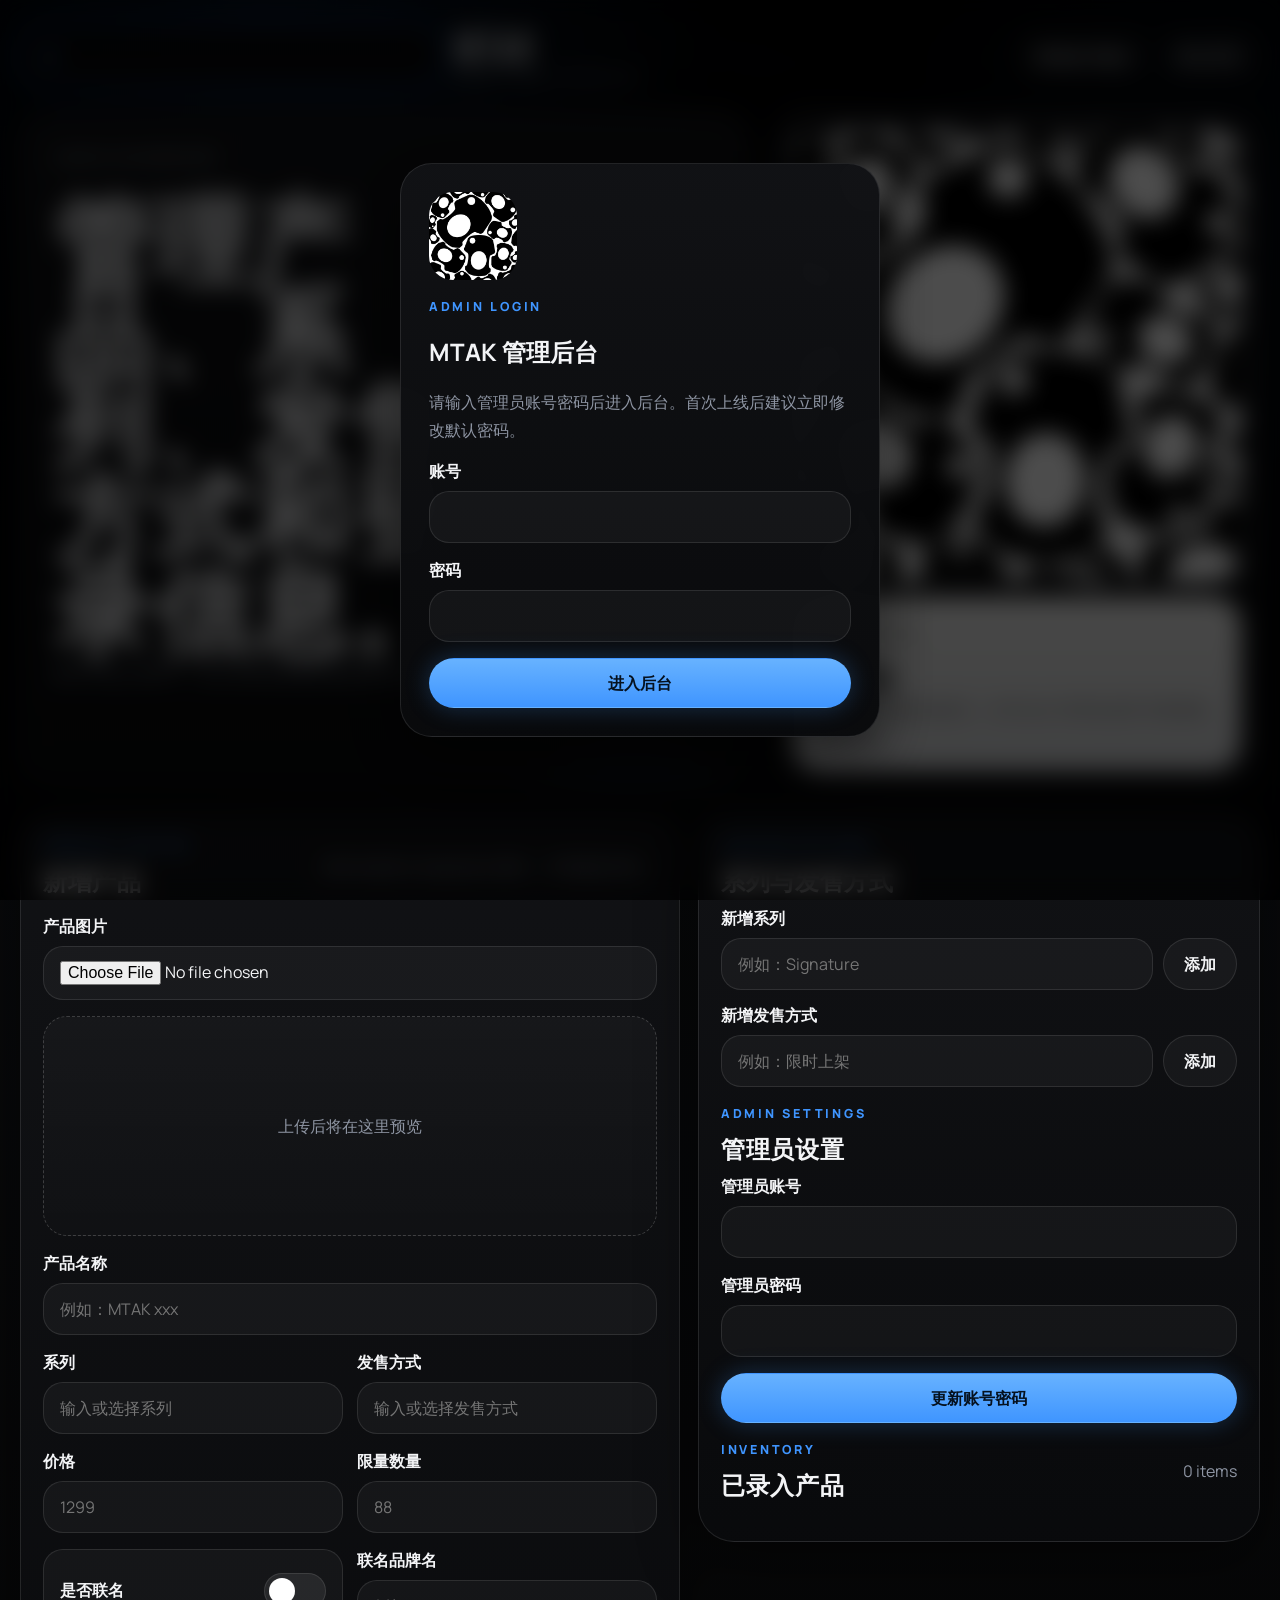
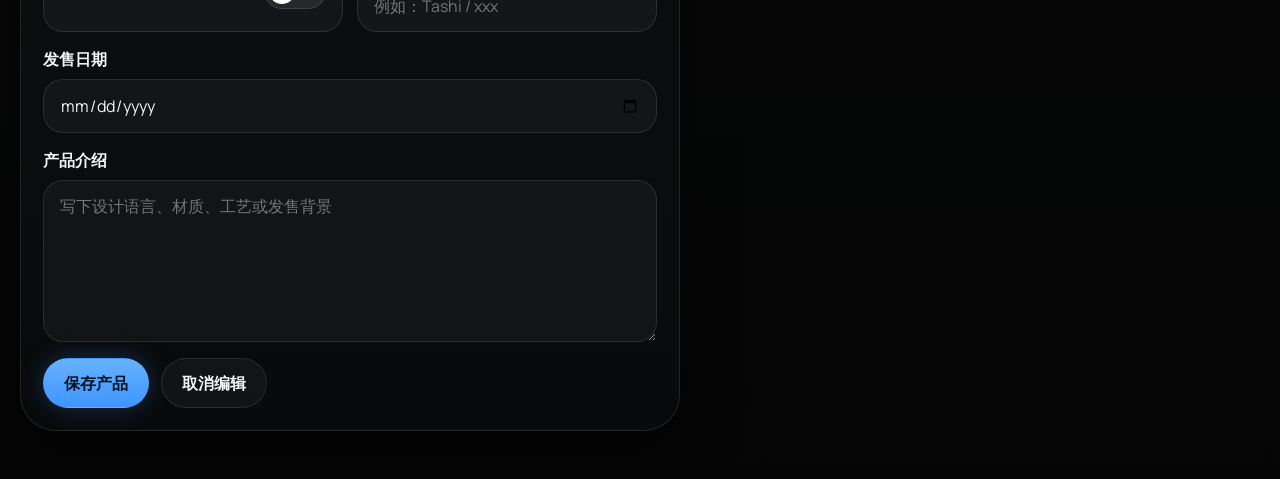
==== admin.html @ 4f071b94 "Build deployable MTAK operations site" ====
<!DOCTYPE html>
<html lang="zh-CN">
<head>
  <meta charset="UTF-8">
  <meta name="viewport" content="width=device-width, initial-scale=1.0">
  <title>MTAK Admin</title>
  <link rel="preconnect" href="https://fonts.googleapis.com">
  <link rel="preconnect" href="https://fonts.gstatic.com" crossorigin>
  <link href="https://fonts.googleapis.com/css2?family=Antonio:wght@400;500;700&family=Manrope:wght@400;500;700;800&display=swap" rel="stylesheet">
  <link rel="stylesheet" href="styles.css">
</head>
<body data-page="admin">
  <div class="site-shell site-shell--admin">
    <header class="admin-hero">
      <nav class="topbar">
        <a class="brand-mark" href="index.html">
          <span class="brand-pill">
            <span class="brand-pill__icon">
              <svg viewBox="0 0 40 40" aria-hidden="true">
                <path d="M20 7L30 28H24L20 19L16 28H10L20 7Z" fill="currentColor"></path>
              </svg>
            </span>
          </span>
          <span class="brand-copy">
            <span class="brand-mark__title">MTAK</span>
            <span class="brand-mark__tag">more than a knuckle</span>
          </span>
        </a>
        <div class="topbar__actions">
          <a class="ghost-link" href="index.html">Visitor View</a>
          <button id="logoutButton" class="ghost-link ghost-link--button" type="button">退出登录</button>
        </div>
      </nav>

      <div class="admin-hero__content">
        <section class="hero__copy hero__copy--admin">
          <p class="eyebrow">Admin Dashboard</p>
          <h1>管理产品、系列、发售方式和登录信息。</h1>
          <p class="hero__text">图片本地上传即可，前台访客会直接浏览你维护好的产品档案。</p>
        </section>

        <aside class="hero__panel">
          <div class="stat-card stat-card--visual">
            <img class="logo-art" src="微信图片_2026-03-20_220011_165.jpg" alt="MTAK logo">
          </div>
          <div class="stat-card">
            <span class="stat-card__label">Admin Access</span>
            <strong id="credentialHint">admin</strong>
            <p>后台账号由服务端保存。你可以在“管理员设置”里更新账号和密码。</p>
          </div>
        </aside>
      </div>
    </header>

    <main class="admin-layout">
      <section class="panel panel--form">
        <div class="panel__header">
          <div>
            <p class="section__eyebrow">Product Editor</p>
            <h2 id="formTitle">新增产品</h2>
          </div>
          <p class="panel__hint">系列与发售方式由你自行维护，不再预设写死。</p>
        </div>

        <form id="productForm" class="product-form">
          <input type="hidden" id="productId">

          <label class="field">
            <span>产品图片</span>
            <input id="imageInput" name="image" type="file" accept="image/*">
          </label>

          <div id="imagePreview" class="image-preview image-preview--empty">
            <span>上传后将在这里预览</span>
          </div>

          <label class="field">
            <span>产品名称</span>
            <input id="nameInput" name="name" type="text" placeholder="例如：MTAK xxx" required>
          </label>

          <div class="form-grid">
            <label class="field">
              <span>系列</span>
              <input id="seriesInput" name="series" type="text" list="seriesOptions" placeholder="输入或选择系列" required>
              <datalist id="seriesOptions"></datalist>
            </label>

            <label class="field">
              <span>发售方式</span>
              <input id="methodInput" name="method" type="text" list="methodOptions" placeholder="输入或选择发售方式" required>
              <datalist id="methodOptions"></datalist>
            </label>
          </div>

          <div class="form-grid">
            <label class="field">
              <span>价格</span>
              <input id="priceInput" name="price" type="number" min="0" step="0.01" placeholder="1299" required>
            </label>

            <label class="field">
              <span>限量数量</span>
              <input id="quantityInput" name="quantity" type="number" min="1" step="1" placeholder="88" required>
            </label>
          </div>

          <div class="form-grid form-grid--collab">
            <label class="toggle-field" for="isCollabInput">
              <span>是否联名</span>
              <button id="isCollabInput" class="switch" type="button" role="switch" aria-checked="false">
                <span class="switch__thumb"></span>
              </button>
            </label>

            <label class="field" id="collabBrandField" hidden>
              <span>联名品牌名</span>
              <input id="collabBrandInput" name="collabBrand" type="text" placeholder="例如：Tashi / xxx">
            </label>
          </div>

          <label class="field">
            <span>发售日期</span>
            <input id="releaseDateInput" name="releaseDate" type="date" required>
          </label>

          <label class="field">
            <span>产品介绍</span>
            <textarea id="introInput" name="intro" rows="6" placeholder="写下设计语言、材质、工艺或发售背景" required></textarea>
          </label>

          <div class="form-actions">
            <button class="button button--primary" type="submit">保存产品</button>
            <button id="cancelEditButton" class="button button--secondary" type="button">取消编辑</button>
          </div>
        </form>
      </section>

      <section class="panel panel--stack">
        <section class="subpanel">
          <div class="panel__header">
            <div>
              <p class="section__eyebrow">Custom Options</p>
              <h2>系列与发售方式</h2>
            </div>
          </div>

          <div class="manager-grid">
            <div class="option-manager">
              <label class="field">
                <span>新增系列</span>
                <div class="inline-field">
                  <input id="newSeriesInput" type="text" placeholder="例如：Signature">
                  <button id="addSeriesButton" class="button button--secondary" type="button">添加</button>
                </div>
              </label>
              <div id="seriesChips" class="chips"></div>
            </div>

            <div class="option-manager">
              <label class="field">
                <span>新增发售方式</span>
                <div class="inline-field">
                  <input id="newMethodInput" type="text" placeholder="例如：限时上架">
                  <button id="addMethodButton" class="button button--secondary" type="button">添加</button>
                </div>
              </label>
              <div id="methodChips" class="chips"></div>
            </div>
          </div>
        </section>

        <section class="subpanel">
          <div class="panel__header">
            <div>
              <p class="section__eyebrow">Admin Settings</p>
              <h2>管理员设置</h2>
            </div>
          </div>

          <form id="credentialForm" class="product-form">
            <label class="field">
              <span>管理员账号</span>
              <input id="adminUserInput" type="text" required>
            </label>
            <label class="field">
              <span>管理员密码</span>
              <input id="adminPasswordInput" type="password" required>
            </label>
            <button class="button button--primary" type="submit">更新账号密码</button>
          </form>
        </section>

        <section class="subpanel">
          <div class="panel__header">
            <div>
              <p class="section__eyebrow">Inventory</p>
              <h2>已录入产品</h2>
            </div>
            <p id="adminCount" class="panel__hint">0 items</p>
          </div>
          <div id="adminList" class="admin-list"></div>
        </section>
      </section>
    </main>
  </div>

  <div id="authGate" class="auth-gate">
    <div class="auth-card">
      <img class="auth-card__logo" src="微信图片_2026-03-20_220011_165.jpg" alt="MTAK logo">
      <p class="eyebrow">Admin Login</p>
      <h2>MTAK 管理后台</h2>
      <p class="auth-card__text">请输入管理员账号密码后进入后台。首次上线后建议立即修改默认密码。</p>
      <form id="loginForm" class="product-form">
        <label class="field">
          <span>账号</span>
          <input id="loginUsername" type="text" autocomplete="username" required>
        </label>
        <label class="field">
          <span>密码</span>
          <input id="loginPassword" type="password" autocomplete="current-password" required>
        </label>
        <button class="button button--primary" type="submit">进入后台</button>
      </form>
      <p id="loginError" class="login-error" hidden>账号或密码错误，请重试。</p>
    </div>
  </div>

  <script src="app.js"></script>
</body>
</html>
---- styles.css ----
:root {
  --bg: #050505;
  --bg-soft: #0d0d0f;
  --surface: #101113;
  --surface-2: #15171b;
  --surface-3: #1a1d22;
  --ink: #f3f4f6;
  --muted: #8e95a3;
  --line: rgba(255, 255, 255, 0.1);
  --line-strong: rgba(82, 151, 255, 0.4);
  --accent: #3f95ff;
  --accent-glow: rgba(63, 149, 255, 0.35);
  --white-panel: #f5f5f3;
  --white-ink: #0c0d10;
  --radius-xl: 36px;
  --radius-lg: 28px;
  --radius-md: 22px;
  --shadow: 0 22px 60px rgba(0, 0, 0, 0.45);
}

* {
  box-sizing: border-box;
}

html {
  scroll-behavior: smooth;
}

body {
  margin: 0;
  color: var(--ink);
  font-family: "Manrope", sans-serif;
  background:
    radial-gradient(circle at 20% 0%, rgba(63, 149, 255, 0.14), transparent 20%),
    radial-gradient(circle at 100% 10%, rgba(63, 149, 255, 0.08), transparent 18%),
    linear-gradient(180deg, #020203 0%, #08090b 38%, #050505 100%);
}

body::before {
  position: fixed;
  inset: 0;
  z-index: -2;
  content: "";
  background:
    linear-gradient(rgba(255, 255, 255, 0.025) 1px, transparent 1px),
    linear-gradient(90deg, rgba(255, 255, 255, 0.025) 1px, transparent 1px);
  background-size: 42px 42px;
  opacity: 0.45;
}

body::after {
  position: fixed;
  inset: 0;
  z-index: -1;
  content: "";
  background:
    radial-gradient(circle at center, transparent 55%, rgba(0, 0, 0, 0.4) 100%);
  pointer-events: none;
}

.site-shell {
  width: min(1240px, calc(100% - 28px));
  margin: 0 auto;
  padding: 18px 0 48px;
}

.topbar,
.hero__content,
.section,
.admin-layout,
.admin-hero__content {
  animation: rise 0.7s ease both;
}

.topbar {
  display: flex;
  justify-content: space-between;
  align-items: center;
  gap: 16px;
}

.topbar__actions {
  display: flex;
  flex-wrap: wrap;
  gap: 10px;
}

.brand-mark {
  display: inline-flex;
  align-items: center;
  gap: 14px;
  color: var(--ink);
  text-decoration: none;
}

.brand-copy {
  display: grid;
  gap: 4px;
}

.brand-pill {
  display: inline-flex;
  align-items: center;
  width: min(46vw, 420px);
  min-width: 140px;
  height: 58px;
  padding: 8px;
  border: 1px solid rgba(63, 149, 255, 0.45);
  border-radius: 999px;
  background: linear-gradient(180deg, rgba(5, 5, 6, 0.96), rgba(9, 10, 12, 0.96));
  box-shadow:
    inset 0 0 0 1px rgba(63, 149, 255, 0.08),
    0 0 0 1px rgba(63, 149, 255, 0.12),
    0 0 30px rgba(8, 74, 178, 0.22);
}

.brand-pill__icon {
  display: grid;
  place-items: center;
  width: 42px;
  height: 42px;
  border-radius: 50%;
  color: var(--accent);
  text-shadow: 0 0 12px var(--accent-glow);
}

.brand-pill__icon svg {
  width: 22px;
  height: 22px;
  filter: drop-shadow(0 0 8px rgba(63, 149, 255, 0.4));
}

.brand-mark__title {
  display: block;
  font-family: "Antonio", sans-serif;
  font-size: clamp(1.5rem, 3.2vw, 2.4rem);
  line-height: 1;
  letter-spacing: 0.08em;
}

.brand-mark__tag {
  display: block;
  color: var(--muted);
  font-size: 0.8rem;
  letter-spacing: 0.18em;
  text-transform: uppercase;
}

.ghost-link {
  display: inline-flex;
  align-items: center;
  min-height: 48px;
  padding: 0 18px;
  border: 1px solid var(--line);
  border-radius: 999px;
  color: var(--ink);
  background: rgba(255, 255, 255, 0.03);
  text-decoration: none;
  font-weight: 800;
  transition: border-color 0.18s ease, transform 0.18s ease, box-shadow 0.18s ease;
}

.ghost-link:hover {
  transform: translateY(-1px);
  border-color: var(--line-strong);
  box-shadow: 0 0 18px rgba(63, 149, 255, 0.12);
}

.ghost-link--button {
  font: inherit;
  cursor: pointer;
}

.hero,
.admin-hero {
  padding: 8px 0 24px;
}

.hero__content,
.admin-hero__content {
  display: grid;
  grid-template-columns: 1.2fr 0.8fr;
  gap: 22px;
  margin-top: 26px;
}

.hero__copy,
.admin-hero__content > div:first-child,
.admin-hero__content > section:first-child,
.hero__panel,
.section,
.panel,
.dialog {
  border: 1px solid var(--line);
  border-radius: var(--radius-xl);
  background:
    linear-gradient(180deg, rgba(17, 18, 21, 0.98), rgba(9, 10, 12, 0.98));
  box-shadow: var(--shadow);
  backdrop-filter: blur(16px);
}

.hero__copy,
.admin-hero__content > div:first-child,
.admin-hero__content > section:first-child {
  position: relative;
  overflow: hidden;
  padding: 34px;
}

.hero__copy::before,
.admin-hero__content > div:first-child::before,
.admin-hero__content > section:first-child::before {
  position: absolute;
  inset: auto -10% -45% auto;
  width: 380px;
  height: 380px;
  border-radius: 50%;
  background: radial-gradient(circle, rgba(63, 149, 255, 0.18), transparent 64%);
  content: "";
}

.hero__copy h1,
.admin-hero__content h1,
.section h2,
.panel h2,
.dialog__content h3 {
  margin: 0;
  font-family: "Antonio", sans-serif;
  font-weight: 700;
  line-height: 0.96;
  letter-spacing: 0.03em;
}

.hero__copy h1,
.admin-hero__content h1 {
  font-size: clamp(3rem, 7.5vw, 6rem);
  max-width: 9.5ch;
}

.hero__text,
.admin-hero__content p,
.panel__hint,
.catalog-meta__hint,
.dialog__intro,
.muted {
  color: var(--muted);
  line-height: 1.75;
}

.eyebrow,
.section__eyebrow {
  margin: 0 0 12px;
  color: var(--accent);
  font-size: 0.78rem;
  font-weight: 800;
  letter-spacing: 0.22em;
  text-transform: uppercase;
}

.hero__actions,
.admin-hero__actions,
.form-actions,
.filters {
  display: flex;
  flex-wrap: wrap;
  gap: 12px;
}

.profile-meta {
  display: flex;
  flex-wrap: wrap;
  gap: 10px;
  margin-top: 16px;
}

.profile-chip {
  display: inline-flex;
  align-items: center;
  min-height: 38px;
  padding: 0 14px;
  border: 1px solid rgba(255, 255, 255, 0.08);
  border-radius: 999px;
  color: var(--ink);
  background: rgba(255, 255, 255, 0.04);
  font-weight: 700;
}

.hero__actions {
  margin-top: 22px;
}

.button {
  display: inline-flex;
  align-items: center;
  justify-content: center;
  min-height: 50px;
  padding: 0 20px;
  border: 1px solid transparent;
  border-radius: 999px;
  cursor: pointer;
  font: inherit;
  font-weight: 800;
  text-decoration: none;
  transition: transform 0.18s ease, box-shadow 0.18s ease, border-color 0.18s ease, background 0.18s ease;
}

.button:hover {
  transform: translateY(-1px);
}

.button--primary {
  color: #05111f;
  background: linear-gradient(180deg, #67b2ff, #3f95ff);
  box-shadow: 0 0 24px rgba(63, 149, 255, 0.26);
}

.button--secondary {
  color: var(--ink);
  background: rgba(255, 255, 255, 0.04);
  border-color: var(--line);
}

.button--danger {
  color: #fff;
  background: linear-gradient(180deg, #282a30, #18191d);
  border-color: rgba(255, 255, 255, 0.08);
}

.hero__panel {
  display: grid;
  gap: 16px;
  padding: 18px;
}

.stat-card {
  border: 1px solid var(--line);
  border-radius: var(--radius-lg);
  background:
    linear-gradient(180deg, rgba(245, 245, 243, 0.98), rgba(227, 229, 232, 0.95));
  color: var(--white-ink);
  padding: 20px;
}

.stat-card strong {
  display: block;
  margin-top: 10px;
  font-family: "Antonio", sans-serif;
  font-size: 2rem;
}

.stat-card p,
.stat-card__label {
  margin: 0;
  color: rgba(12, 13, 16, 0.65);
  line-height: 1.7;
}

.stat-card--visual {
  min-height: 250px;
  padding: 0;
  overflow: hidden;
}

.logo-art {
  width: 100%;
  height: 100%;
  object-fit: cover;
  display: block;
  background: #f4f4f1;
}

.knuckle-pattern {
  position: relative;
  width: 100%;
  height: 100%;
  background: #f4f4f1;
}

.knuckle-pattern span {
  position: absolute;
  display: block;
  background: #020202;
  border-radius: 42% 58% 48% 52% / 46% 40% 60% 54%;
}

.knuckle-pattern span::before,
.knuckle-pattern span::after {
  position: absolute;
  content: "";
  background: #f4f4f1;
  border-radius: 50%;
}

.knuckle-pattern span:nth-child(1) {
  inset: 8% 42% 42% 8%;
}

.knuckle-pattern span:nth-child(1)::before {
  width: 44%;
  height: 44%;
  left: 20%;
  top: 22%;
}

.knuckle-pattern span:nth-child(1)::after {
  width: 12%;
  height: 12%;
  right: 14%;
  top: 12%;
}

.knuckle-pattern span:nth-child(2) {
  inset: 12% 8% 48% 64%;
}

.knuckle-pattern span:nth-child(2)::before {
  width: 42%;
  height: 42%;
  left: 20%;
  top: 20%;
}

.knuckle-pattern span:nth-child(2)::after {
  width: 14%;
  height: 14%;
  right: 10%;
  bottom: 14%;
}

.knuckle-pattern span:nth-child(3) {
  inset: 50% 52% 8% 10%;
}

.knuckle-pattern span:nth-child(3)::before {
  width: 42%;
  height: 42%;
  left: 22%;
  top: 22%;
}

.knuckle-pattern span:nth-child(3)::after {
  width: 12%;
  height: 12%;
  right: 12%;
  bottom: 12%;
}

.knuckle-pattern span:nth-child(4) {
  inset: 54% 24% 8% 42%;
}

.knuckle-pattern span:nth-child(4)::before {
  width: 40%;
  height: 46%;
  left: 28%;
  top: 25%;
}

.knuckle-pattern span:nth-child(4)::after {
  width: 12%;
  height: 12%;
  left: 18%;
  top: 12%;
}

.knuckle-pattern span:nth-child(5) {
  inset: 56% 4% 10% 76%;
}

.knuckle-pattern span:nth-child(5)::before {
  width: 42%;
  height: 42%;
  left: 22%;
  top: 22%;
}

.knuckle-pattern span:nth-child(5)::after {
  width: 12%;
  height: 12%;
  right: 10%;
  bottom: 12%;
}

.knuckle-pattern span:nth-child(6) {
  inset: 8% 78% 66% 2%;
}

.knuckle-pattern span:nth-child(6)::before {
  width: 36%;
  height: 36%;
  left: 20%;
  top: 20%;
}

.knuckle-pattern span:nth-child(6)::after {
  width: 12%;
  height: 12%;
  right: 10%;
  bottom: 10%;
}

.section {
  padding: 22px;
  margin-top: 18px;
}

.section--filters {
  display: flex;
  justify-content: space-between;
  align-items: end;
  gap: 18px;
}

.catalog-meta {
  display: flex;
  justify-content: space-between;
  gap: 16px;
  align-items: center;
  margin-bottom: 18px;
}

.catalog-meta p {
  margin: 0;
}

.product-grid {
  display: grid;
  grid-template-columns: repeat(auto-fit, minmax(260px, 1fr));
  gap: 16px;
}

.product-card {
  overflow: hidden;
  border: 1px solid var(--line);
  border-radius: 26px;
  background: linear-gradient(180deg, #f2f2ef 0%, #dedfde 100%);
  color: var(--white-ink);
  box-shadow: var(--shadow);
  transition: transform 0.2s ease, box-shadow 0.2s ease;
}

.product-card:hover {
  transform: translateY(-4px);
  box-shadow: 0 0 0 1px rgba(63, 149, 255, 0.25), 0 26px 60px rgba(0, 0, 0, 0.4);
}

.product-card__image {
  position: relative;
  aspect-ratio: 1 / 1;
  overflow: hidden;
  background: #0c0c0f;
}

.product-card__image::after {
  position: absolute;
  inset: auto 0 0;
  height: 50%;
  content: "";
  background: linear-gradient(180deg, transparent, rgba(0, 0, 0, 0.22));
}

.product-card__image img,
.dialog__image-wrap img,
.image-preview img,
.admin-item__thumb img {
  width: 100%;
  height: 100%;
  object-fit: cover;
  display: block;
}

.product-card__body {
  padding: 18px;
}

.product-card__header,
.admin-item__header {
  display: flex;
  justify-content: space-between;
  gap: 16px;
  align-items: start;
}

.product-card h3,
.admin-item h3 {
  margin: 10px 0 0;
  font-size: 1.3rem;
}

.price-tag {
  font-family: "Antonio", sans-serif;
  font-size: 1.75rem;
  line-height: 1;
  letter-spacing: 0.03em;
}

.pill-row,
.spec-grid,
.dialog__specs {
  display: flex;
  flex-wrap: wrap;
  gap: 8px;
}

.pill,
.spec-chip {
  display: inline-flex;
  align-items: center;
  min-height: 34px;
  padding: 0 12px;
  border: 1px solid rgba(63, 149, 255, 0.18);
  border-radius: 999px;
  background: rgba(63, 149, 255, 0.08);
  color: inherit;
  font-size: 0.88rem;
  font-weight: 700;
}

.pill--accent,
.spec-chip--accent {
  border-color: rgba(63, 149, 255, 0.35);
  background: rgba(63, 149, 255, 0.16);
}

.product-card__footer,
.admin-item__footer {
  display: flex;
  justify-content: space-between;
  gap: 14px;
  align-items: center;
  margin-top: 18px;
}

.link-button,
.text-button {
  padding: 0;
  border: 0;
  background: none;
  color: var(--accent);
  font: inherit;
  font-weight: 800;
  cursor: pointer;
}

.text-button--danger {
  color: #ff7979;
}

.empty-state {
  padding: 42px 18px;
  text-align: center;
}

.empty-state__logo {
  width: 96px;
  height: 96px;
  margin-bottom: 14px;
  border-radius: 24px;
}

.empty-state--dark {
  border: 1px dashed var(--line);
  border-radius: 24px;
  background: rgba(255, 255, 255, 0.02);
}

.field {
  display: grid;
  gap: 8px;
}

.field span {
  font-weight: 800;
}

.field input,
.field select,
.field textarea {
  width: 100%;
  border: 1px solid var(--line);
  border-radius: 20px;
  padding: 14px 16px;
  color: var(--ink);
  background: rgba(255, 255, 255, 0.04);
  font: inherit;
}

.field input:focus,
.field select:focus,
.field textarea:focus {
  outline: none;
  border-color: var(--line-strong);
  box-shadow: 0 0 0 3px rgba(63, 149, 255, 0.12);
}

.field textarea {
  resize: vertical;
}

.field--compact {
  min-width: 180px;
}

.field--wide {
  min-width: 240px;
}

.admin-layout {
  display: grid;
  grid-template-columns: minmax(0, 1.08fr) minmax(340px, 0.92fr);
  gap: 18px;
  align-items: start;
}

.panel--stack {
  display: grid;
  gap: 18px;
}

.subpanel {
  padding: 0;
}

.panel {
  padding: 22px;
}

.panel__header {
  display: flex;
  justify-content: space-between;
  gap: 16px;
  align-items: start;
  margin-bottom: 18px;
}

.product-form,
.admin-list {
  display: grid;
  gap: 16px;
}

.manager-grid,
.chips {
  display: grid;
  gap: 14px;
}

.toggle-field {
  display: flex;
  justify-content: space-between;
  align-items: center;
  gap: 16px;
  min-height: 56px;
  padding: 0 16px;
  border: 1px solid var(--line);
  border-radius: 20px;
  background: rgba(255, 255, 255, 0.04);
}

.toggle-field span {
  font-weight: 800;
}

.switch {
  position: relative;
  width: 62px;
  height: 36px;
  border: 1px solid rgba(255, 255, 255, 0.1);
  border-radius: 999px;
  background: rgba(255, 255, 255, 0.08);
  cursor: pointer;
  transition: background 0.2s ease, border-color 0.2s ease;
}

.switch__thumb {
  position: absolute;
  top: 4px;
  left: 4px;
  width: 26px;
  height: 26px;
  border-radius: 50%;
  background: white;
  transition: transform 0.2s ease;
}

.switch.is-on {
  background: rgba(63, 149, 255, 0.24);
  border-color: rgba(63, 149, 255, 0.45);
}

.switch.is-on .switch__thumb {
  transform: translateX(26px);
}

.inline-field {
  display: grid;
  grid-template-columns: 1fr auto;
  gap: 10px;
}

.manage-chip {
  display: inline-flex;
  align-items: center;
  gap: 10px;
  width: fit-content;
  max-width: 100%;
  padding: 10px 12px;
  border: 1px solid rgba(63, 149, 255, 0.18);
  border-radius: 999px;
  background: rgba(255, 255, 255, 0.03);
}

.manage-chip button {
  width: 24px;
  height: 24px;
  border: 0;
  border-radius: 50%;
  color: var(--ink);
  background: rgba(255, 255, 255, 0.06);
  cursor: pointer;
}

.image-preview {
  display: grid;
  place-items: center;
  min-height: 220px;
  overflow: hidden;
  border: 1px dashed rgba(255, 255, 255, 0.18);
  border-radius: 24px;
  color: var(--muted);
  background: linear-gradient(180deg, rgba(255, 255, 255, 0.03), rgba(255, 255, 255, 0.01));
}

.image-preview--empty {
  padding: 18px;
}

.form-grid {
  display: grid;
  grid-template-columns: repeat(2, minmax(0, 1fr));
  gap: 14px;
}

.admin-item {
  display: grid;
  grid-template-columns: 112px minmax(0, 1fr);
  gap: 14px;
  padding: 14px;
  border: 1px solid var(--line);
  border-radius: 24px;
  background: linear-gradient(180deg, rgba(18, 19, 22, 0.98), rgba(10, 11, 13, 0.98));
}

.admin-item__thumb {
  aspect-ratio: 1 / 1;
  overflow: hidden;
  border-radius: 18px;
  background: #0a0b0d;
}

.admin-item__body p {
  margin: 8px 0 0;
}

.admin-item__actions {
  display: flex;
  gap: 10px;
}

.dialog {
  width: min(980px, calc(100% - 24px));
  padding: 0;
  overflow: hidden;
}

.dialog::backdrop {
  background: rgba(0, 0, 0, 0.78);
  backdrop-filter: blur(8px);
}

.dialog[open] {
  display: grid;
  grid-template-columns: minmax(0, 1.1fr) minmax(320px, 0.9fr);
}

.dialog__image-wrap {
  min-height: 100%;
  background: #050505;
}

.dialog__content {
  position: relative;
  padding: 28px;
}

.dialog__content h3 {
  font-size: 2.4rem;
}

.dialog__close {
  position: absolute;
  top: 14px;
  right: 14px;
  width: 42px;
  height: 42px;
  border: 1px solid var(--line);
  border-radius: 50%;
  color: var(--ink);
  background: rgba(255, 255, 255, 0.04);
  font-size: 1.8rem;
  cursor: pointer;
}

.auth-gate {
  position: fixed;
  inset: 0;
  display: grid;
  place-items: center;
  padding: 20px;
  background: rgba(0, 0, 0, 0.7);
  backdrop-filter: blur(12px);
  z-index: 40;
  transition: opacity 0.25s ease, visibility 0.25s ease;
}

.auth-gate.is-hidden {
  opacity: 0;
  visibility: hidden;
  pointer-events: none;
}

.auth-card {
  width: min(480px, 100%);
  padding: 28px;
  border: 1px solid var(--line);
  border-radius: 32px;
  background: linear-gradient(180deg, rgba(17, 18, 21, 0.98), rgba(9, 10, 12, 0.98));
  box-shadow: var(--shadow);
}

.auth-card__logo {
  width: 88px;
  height: 88px;
  border-radius: 24px;
  margin-bottom: 18px;
  display: block;
}

.auth-card__text,
.login-error {
  color: var(--muted);
  line-height: 1.75;
}

.login-error {
  color: #ff8b8b;
}

.is-locked .site-shell--admin {
  filter: blur(8px);
  pointer-events: none;
  user-select: none;
}

.site-shell--admin {
  transition: filter 0.25s ease;
}

@keyframes rise {
  from {
    opacity: 0;
    transform: translateY(12px);
  }
  to {
    opacity: 1;
    transform: translateY(0);
  }
}

@media (max-width: 940px) {
  .hero__content,
  .admin-layout,
  .admin-hero__content,
  .dialog[open] {
    grid-template-columns: 1fr;
  }

  .section--filters,
  .catalog-meta,
  .panel__header {
    align-items: start;
    flex-direction: column;
  }
}

@media (max-width: 720px) {
  .site-shell {
    width: min(100% - 20px, 1240px);
  }

  .brand-mark {
    gap: 10px;
  }

  .brand-pill {
    width: min(52vw, 220px);
    min-width: 98px;
    height: 50px;
  }

  .brand-copy {
    gap: 2px;
  }

  .form-grid,
  .admin-item {
    grid-template-columns: 1fr;
  }

  .inline-field {
    grid-template-columns: 1fr;
  }

  .hero__copy,
  .admin-hero__content > div:first-child,
  .hero__panel,
  .panel,
  .section {
    padding: 18px;
    border-radius: 26px;
  }

  .hero__copy h1,
  .admin-hero__content h1 {
    max-width: none;
    font-size: 2.9rem;
  }
}
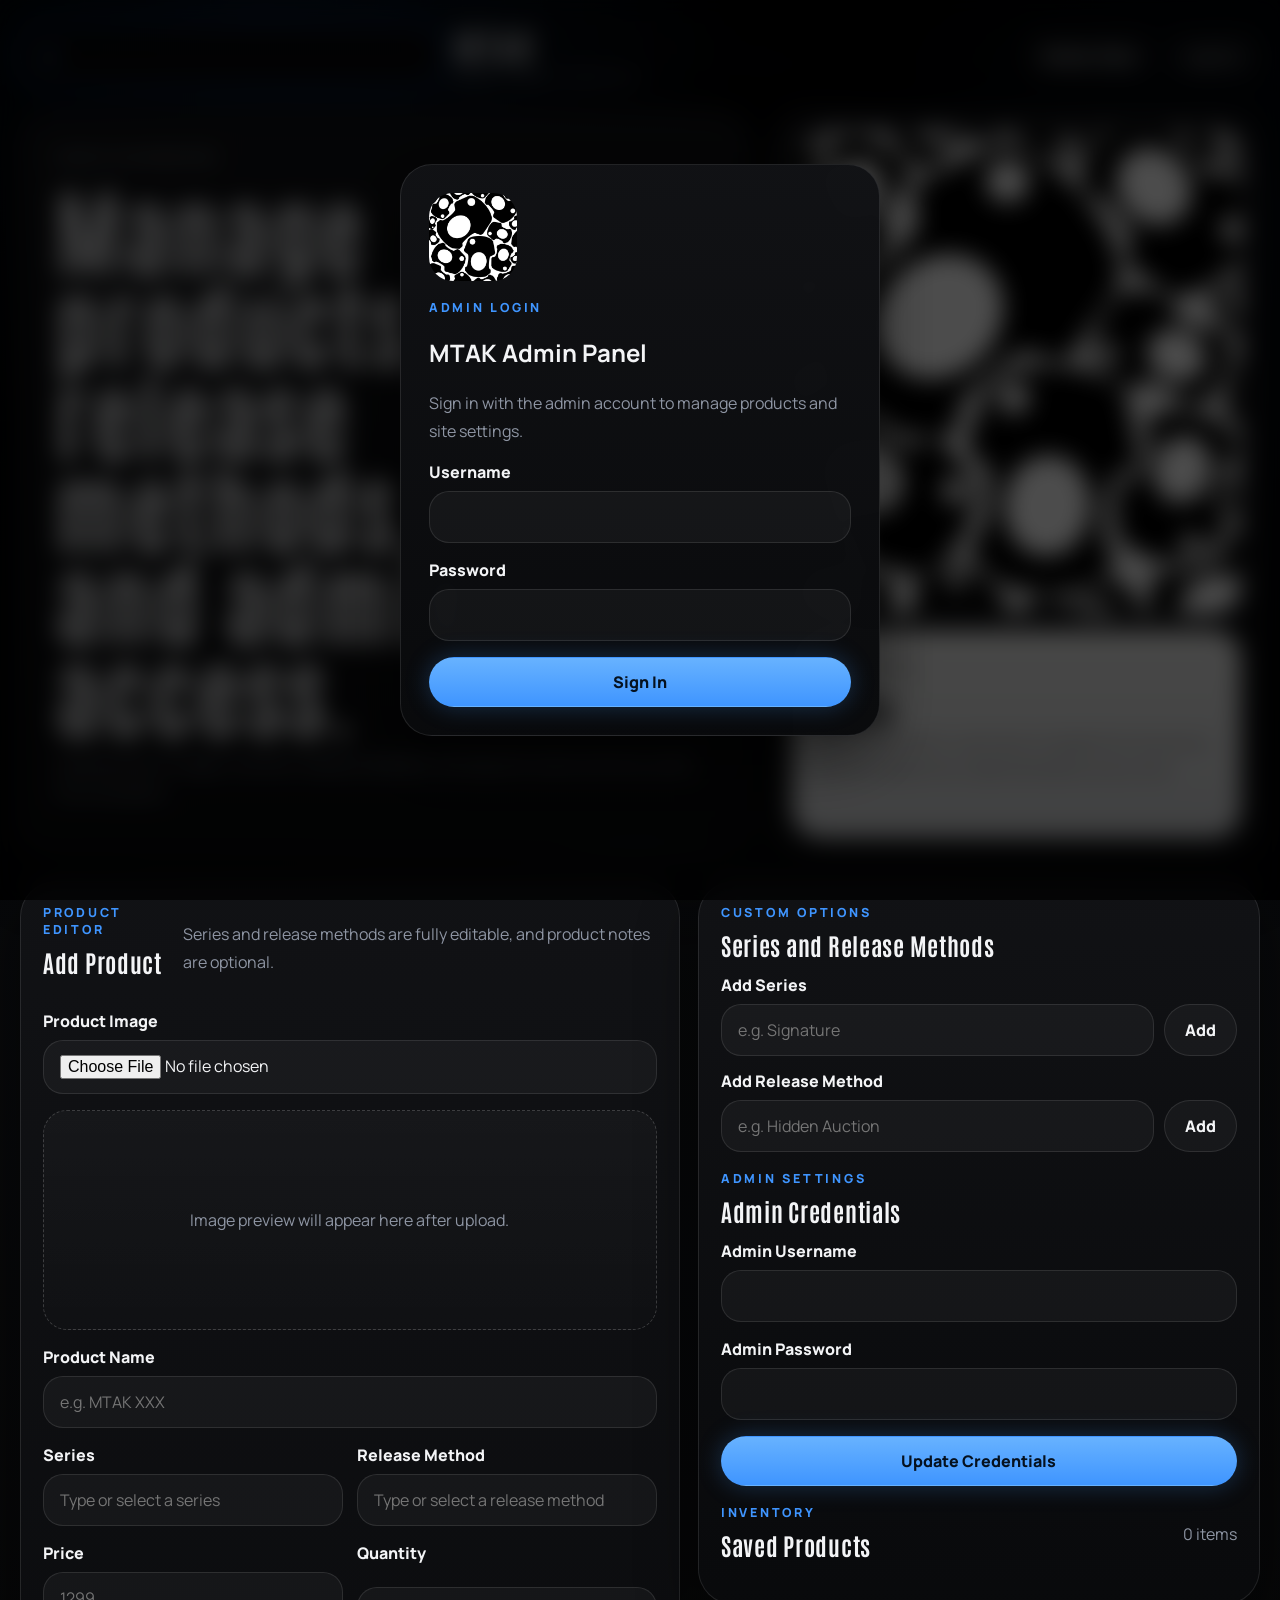
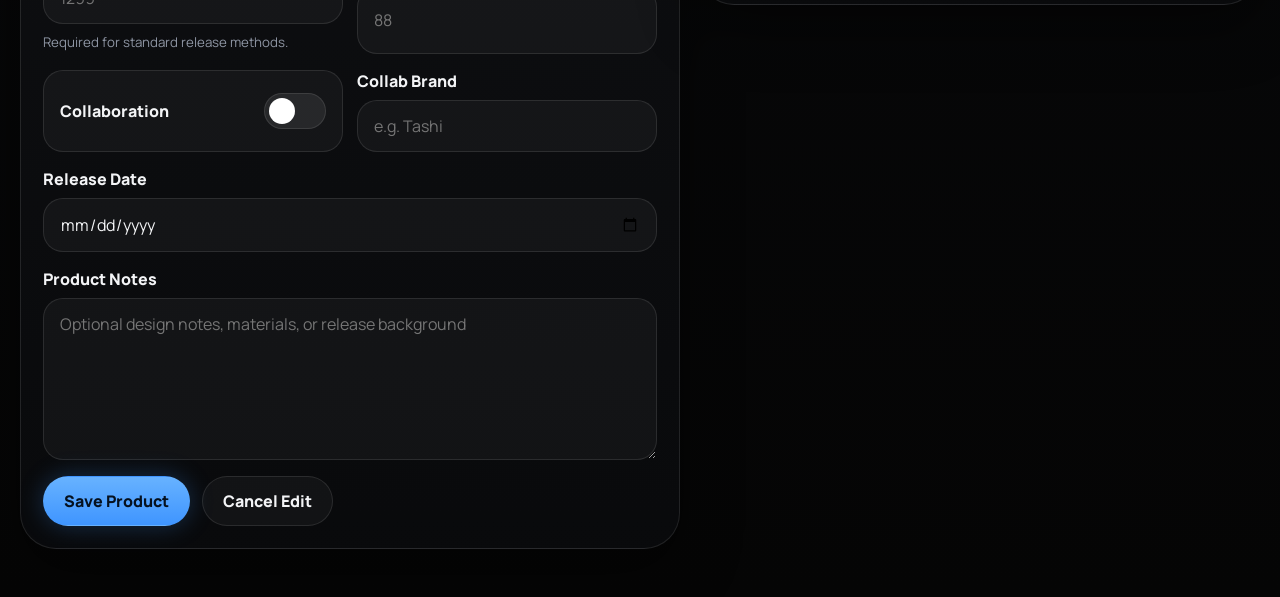
==== commit 3e954ba3: "update site" ====
--- a/admin.html
+++ b/admin.html
@@ -1,5 +1,5 @@
 <!DOCTYPE html>
-<html lang="zh-CN">
+<html lang="en">
 <head>
   <meta charset="UTF-8">
   <meta name="viewport" content="width=device-width, initial-scale=1.0">
@@ -28,15 +28,17 @@
         </a>
         <div class="topbar__actions">
           <a class="ghost-link" href="index.html">Visitor View</a>
-          <button id="logoutButton" class="ghost-link ghost-link--button" type="button">退出登录</button>
+          <button id="logoutButton" class="ghost-link ghost-link--button" type="button">Log Out</button>
         </div>
       </nav>
 
       <div class="admin-hero__content">
         <section class="hero__copy hero__copy--admin">
           <p class="eyebrow">Admin Dashboard</p>
-          <h1>管理产品、系列、发售方式和登录信息。</h1>
-          <p class="hero__text">图片本地上传即可，前台访客会直接浏览你维护好的产品档案。</p>
+          <h1>Manage products, release methods, and admin access.</h1>
+          <p class="hero__text">
+            Upload product images, maintain release metadata, and keep the visitor archive current from one place.
+          </p>
         </section>
 
         <aside class="hero__panel">
@@ -46,7 +48,7 @@
           <div class="stat-card">
             <span class="stat-card__label">Admin Access</span>
             <strong id="credentialHint">admin</strong>
-            <p>后台账号由服务端保存。你可以在“管理员设置”里更新账号和密码。</p>
+            <p>The current admin username is loaded from the server. You can update the credentials below at any time.</p>
           </div>
         </aside>
       </div>
@@ -57,81 +59,82 @@
         <div class="panel__header">
           <div>
             <p class="section__eyebrow">Product Editor</p>
-            <h2 id="formTitle">新增产品</h2>
-          </div>
-          <p class="panel__hint">系列与发售方式由你自行维护，不再预设写死。</p>
+            <h2 id="formTitle">Add Product</h2>
+          </div>
+          <p class="panel__hint">Series and release methods are fully editable, and product notes are optional.</p>
         </div>
 
         <form id="productForm" class="product-form">
           <input type="hidden" id="productId">
 
           <label class="field">
-            <span>产品图片</span>
+            <span>Product Image</span>
             <input id="imageInput" name="image" type="file" accept="image/*">
           </label>
 
           <div id="imagePreview" class="image-preview image-preview--empty">
-            <span>上传后将在这里预览</span>
-          </div>
-
-          <label class="field">
-            <span>产品名称</span>
-            <input id="nameInput" name="name" type="text" placeholder="例如：MTAK xxx" required>
+            <span>Image preview will appear here after upload.</span>
+          </div>
+
+          <label class="field">
+            <span>Product Name</span>
+            <input id="nameInput" name="name" type="text" placeholder="e.g. MTAK XXX" required>
           </label>
 
           <div class="form-grid">
             <label class="field">
-              <span>系列</span>
-              <input id="seriesInput" name="series" type="text" list="seriesOptions" placeholder="输入或选择系列" required>
+              <span>Series</span>
+              <input id="seriesInput" name="series" type="text" list="seriesOptions" placeholder="Type or select a series" required>
               <datalist id="seriesOptions"></datalist>
             </label>
 
             <label class="field">
-              <span>发售方式</span>
-              <input id="methodInput" name="method" type="text" list="methodOptions" placeholder="输入或选择发售方式" required>
+              <span>Release Method</span>
+              <input id="methodInput" name="method" type="text" list="methodOptions" placeholder="Type or select a release method" required>
               <datalist id="methodOptions"></datalist>
             </label>
           </div>
 
           <div class="form-grid">
             <label class="field">
-              <span>价格</span>
-              <input id="priceInput" name="price" type="number" min="0" step="0.01" placeholder="1299" required>
-            </label>
-
-            <label class="field">
-              <span>限量数量</span>
+              <span>Price</span>
+              <input id="priceInput" name="price" type="number" min="0" step="0.01" placeholder="1299">
+              <small id="priceHelp" class="field__hint">Not required for Hidden Auction.</small>
+            </label>
+
+            <label class="field">
+              <span>Quantity</span>
               <input id="quantityInput" name="quantity" type="number" min="1" step="1" placeholder="88" required>
             </label>
           </div>
 
           <div class="form-grid form-grid--collab">
             <label class="toggle-field" for="isCollabInput">
-              <span>是否联名</span>
+              <span>Collaboration</span>
               <button id="isCollabInput" class="switch" type="button" role="switch" aria-checked="false">
                 <span class="switch__thumb"></span>
               </button>
             </label>
 
             <label class="field" id="collabBrandField" hidden>
-              <span>联名品牌名</span>
-              <input id="collabBrandInput" name="collabBrand" type="text" placeholder="例如：Tashi / xxx">
-            </label>
-          </div>
-
-          <label class="field">
-            <span>发售日期</span>
+              <span>Collab Brand</span>
+              <input id="collabBrandInput" name="collabBrand" type="text" placeholder="e.g. Tashi">
+            </label>
+          </div>
+
+          <label class="field">
+            <span>Release Date</span>
             <input id="releaseDateInput" name="releaseDate" type="date" required>
           </label>
 
           <label class="field">
-            <span>产品介绍</span>
-            <textarea id="introInput" name="intro" rows="6" placeholder="写下设计语言、材质、工艺或发售背景" required></textarea>
+            <span>Product Notes</span>
+            <textarea id="introInput" name="intro" rows="6" placeholder="Optional design notes, materials, or release background"></textarea>
           </label>
 
           <div class="form-actions">
-            <button class="button button--primary" type="submit">保存产品</button>
-            <button id="cancelEditButton" class="button button--secondary" type="button">取消编辑</button>
+            <button class="button button--primary" type="submit">Save Product</button>
+            <button id="cancelEditButton" class="button button--secondary" type="button">Cancel Edit</button>
           </div>
         </form>
       </section>
@@ -141,17 +144,17 @@
           <div class="panel__header">
             <div>
               <p class="section__eyebrow">Custom Options</p>
-              <h2>系列与发售方式</h2>
+              <h2>Series and Release Methods</h2>
             </div>
           </div>
 
           <div class="manager-grid">
             <div class="option-manager">
               <label class="field">
-                <span>新增系列</span>
+                <span>Add Series</span>
                 <div class="inline-field">
-                  <input id="newSeriesInput" type="text" placeholder="例如：Signature">
-                  <button id="addSeriesButton" class="button button--secondary" type="button">添加</button>
+                  <input id="newSeriesInput" type="text" placeholder="e.g. Signature">
+                  <button id="addSeriesButton" class="button button--secondary" type="button">Add</button>
                 </div>
               </label>
               <div id="seriesChips" class="chips"></div>
@@ -159,10 +162,10 @@
 
             <div class="option-manager">
               <label class="field">
-                <span>新增发售方式</span>
+                <span>Add Release Method</span>
                 <div class="inline-field">
-                  <input id="newMethodInput" type="text" placeholder="例如：限时上架">
-                  <button id="addMethodButton" class="button button--secondary" type="button">添加</button>
+                  <input id="newMethodInput" type="text" placeholder="e.g. Hidden Auction">
+                  <button id="addMethodButton" class="button button--secondary" type="button">Add</button>
                 </div>
               </label>
               <div id="methodChips" class="chips"></div>
@@ -174,20 +177,20 @@
           <div class="panel__header">
             <div>
               <p class="section__eyebrow">Admin Settings</p>
-              <h2>管理员设置</h2>
+              <h2>Admin Credentials</h2>
             </div>
           </div>
 
           <form id="credentialForm" class="product-form">
             <label class="field">
-              <span>管理员账号</span>
+              <span>Admin Username</span>
               <input id="adminUserInput" type="text" required>
             </label>
             <label class="field">
-              <span>管理员密码</span>
+              <span>Admin Password</span>
               <input id="adminPasswordInput" type="password" required>
             </label>
-            <button class="button button--primary" type="submit">更新账号密码</button>
+            <button class="button button--primary" type="submit">Update Credentials</button>
           </form>
         </section>
 
@@ -195,7 +198,7 @@
           <div class="panel__header">
             <div>
               <p class="section__eyebrow">Inventory</p>
-              <h2>已录入产品</h2>
+              <h2>Saved Products</h2>
             </div>
             <p id="adminCount" class="panel__hint">0 items</p>
           </div>
@@ -209,20 +212,20 @@
     <div class="auth-card">
       <img class="auth-card__logo" src="微信图片_2026-03-20_220011_165.jpg" alt="MTAK logo">
       <p class="eyebrow">Admin Login</p>
-      <h2>MTAK 管理后台</h2>
-      <p class="auth-card__text">请输入管理员账号密码后进入后台。首次上线后建议立即修改默认密码。</p>
+      <h2>MTAK Admin Panel</h2>
+      <p class="auth-card__text">Sign in with the admin account to manage products and site settings.</p>
       <form id="loginForm" class="product-form">
         <label class="field">
-          <span>账号</span>
+          <span>Username</span>
           <input id="loginUsername" type="text" autocomplete="username" required>
         </label>
         <label class="field">
-          <span>密码</span>
+          <span>Password</span>
           <input id="loginPassword" type="password" autocomplete="current-password" required>
         </label>
-        <button class="button button--primary" type="submit">进入后台</button>
+        <button class="button button--primary" type="submit">Sign In</button>
       </form>
-      <p id="loginError" class="login-error" hidden>账号或密码错误，请重试。</p>
+      <p id="loginError" class="login-error" hidden>Invalid username or password. Please try again.</p>
     </div>
   </div>
 
--- a/styles.css
+++ b/styles.css
@@ -622,6 +622,14 @@
   background: rgba(63, 149, 255, 0.16);
 }
 
+.pill--alert,
+.spec-chip--alert {
+  border-color: rgba(255, 138, 76, 0.55);
+  background: linear-gradient(180deg, rgba(255, 138, 76, 0.26), rgba(255, 91, 46, 0.18));
+  color: #fff4ec;
+  box-shadow: 0 0 0 1px rgba(255, 138, 76, 0.12), 0 0 18px rgba(255, 91, 46, 0.18);
+}
+
 .product-card__footer,
 .admin-item__footer {
   display: flex;
@@ -671,6 +679,11 @@
 
 .field span {
   font-weight: 800;
+}
+
+.field__hint {
+  color: var(--muted);
+  line-height: 1.6;
 }
 
 .field input,
@@ -691,6 +704,12 @@
   outline: none;
   border-color: var(--line-strong);
   box-shadow: 0 0 0 3px rgba(63, 149, 255, 0.12);
+}
+
+.field--disabled input {
+  color: rgba(243, 244, 246, 0.46);
+  background: rgba(255, 255, 255, 0.025);
+  cursor: not-allowed;
 }
 
 .field textarea {
